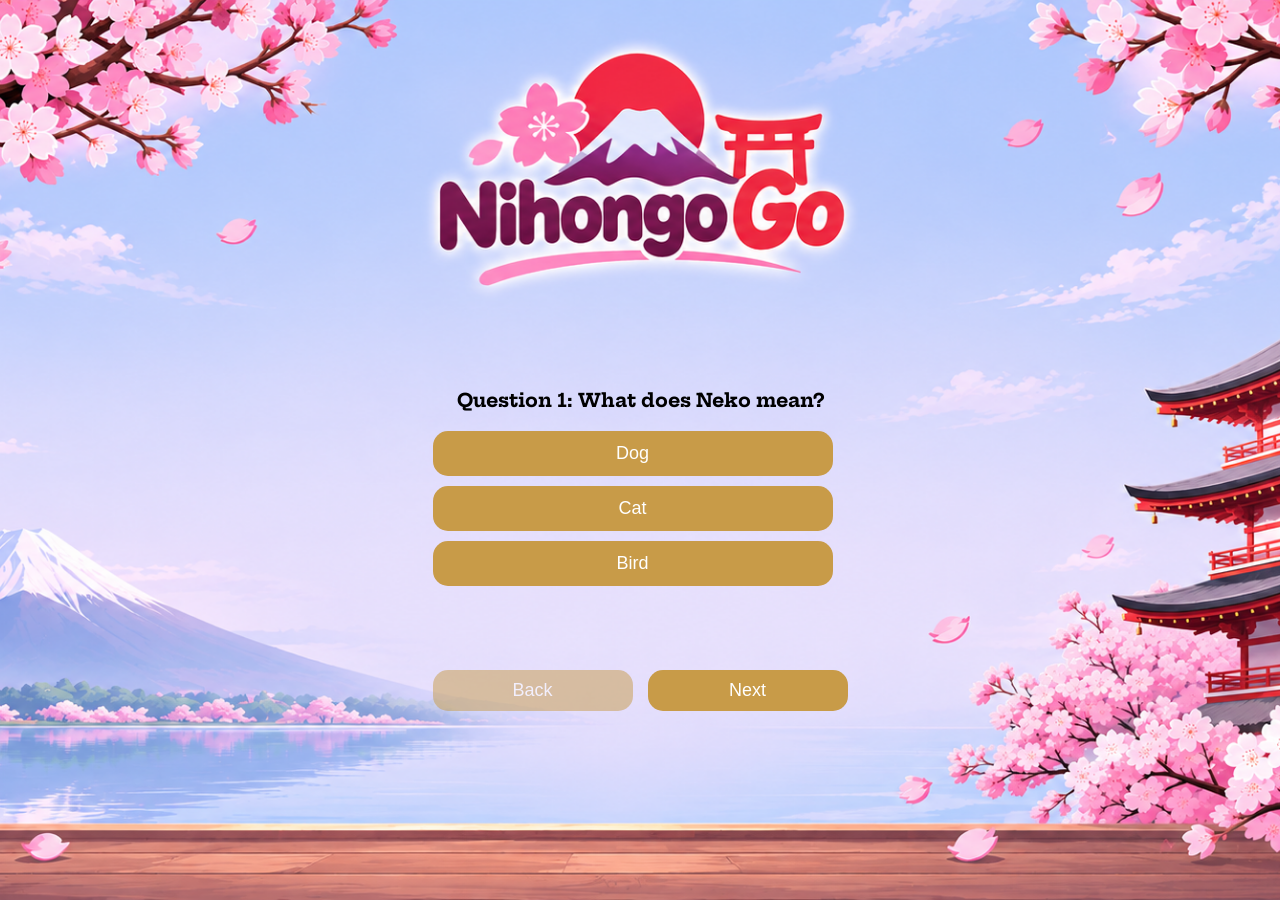
==== index2.html @ ab6bb068 "Project 1 completed" ====
<!DOCTYPE html>
<html lang="en">
<head>
    <meta charset="UTF-8">
    <meta name="viewport" content="width=device-width, initial-scale=1.0">
    <title>Nihongo go</title>

    <link rel="stylesheet" href="style.css">
    <script src="script.js" defer></script>
    <link rel="preconnect" href="https://fonts.googleapis.com">
    <link rel="preconnect" href="https://fonts.gstatic.com" crossorigin>

    <link rel="icon" type="image/png" href="assets/cube.png">

    <link href="https://fonts.googleapis.com/css2?family=Hepta+Slab:wght@1..900&display=swap" rel="stylesheet">
</head>

<audio id="bg-music" loop>
    <source src="assets/Study_Relax.mp3" type="audio.mp3">
</audio>

<body>

    <main>
        <section id="quiz-page">

            <div class="question">
                <h3>Question 1: What does Neko mean?</h3>

                <div class="options">
                    <button type="button">Dog</button>
                    <button type="button">Cat</button>
                    <button type="button">Bird</button>
                </div>
            </div>

            <div class="question hidden">
                <h3>Question 2: Arigatou means Thank you.</h3>

                <div class="options">
                    <button type="button">True</button>
                    <button type="button">False</button>
                </div>
            </div>

            <div class="question hidden">
                <h3>Question 3: How do you say "Good Morning"?</h3>

                <div class="options">
                    <button type="button">Konbanwa</button>
                    <button type="button">Ohayou</button>
                    <button type="button">Sayounara</button>
                </div>
            </div>

            <div class="question hidden">
                <h3>Question 4: How to say "Yes"?</h3>

                <div class="options">
                    <button type="button">Hai</button>
                    <button type="button">Iie</button>
                    <button type="button">Kami</button>
                </div>
            </div>

            <div class="question hidden">
                <h3>Question 5: Mizu means a drink, but what is it?</h3>

                <div class="options">
                    <button type="button">Soda</button>
                    <button type="button">Milk</button>
                    <button type="button">Water</button>
                </div>
            </div>

            <div class="question hidden">
                <h3>Question 6: what is the Kanji for "Nihon"?</h3>

                <div class="options">
                    <button type="button">さくら</button>
                    <button type="button">日本</button>
                    <button type="button">東京</button>
                </div>
            </div>

            <div class="question hidden">
                <h3>Question 7: How do you say "Teacher" or "Professor"?</h3>

                <div class="options">
                    <button type="button">Samurai</button>
                    <button type="button">Sora</button>
                    <button type="button">Sensei</button>
                </div>
            </div>

            <div class="question hidden">
                <h3>Question 8: "O genki desu ka?" means "I don't know"</h3>

                <div class="options">
                    <button type="button">True</button>
                    <button type="button">False</button>
                </div>
            </div>

            <div class="question hidden">
                <h3>Question 9: "Sumimasen" means "Sorry".</h3>

                <div class="options">
                    <button type="button">True</button>
                    <button type="button">False</button>
                </div>
            </div>

            <div class="question hidden">
                <h3>Question 10: "Mata Ashita" means "See you tomorrow".</h3>

                <div class="options">
                    <button type="button">True</button>
                    <button type="button">False</button>
                </div>
            </div>
            <br>
            <br>   
            <br>
        <div class="nav-buttons">
            <button type="button" id="backbtn">Back</button>
            <button type="button" id="nextbtn">Next</button>
        </div>

        </section>
    </main>

</body>
</html>
---- style.css ----
body {
    margin: 0;
    min-height: 100vh;
    max-width: 100vw;
    box-sizing: border-box;
    background-image: url(assets/ready\ background.png);
    background-size: cover;
    background-position: top;
    background-repeat: no-repeat;
    display: flex;
    flex-flow: column wrap;
    align-items: center;
    align-content: center;
    justify-content: center;
    }


.home-container {
    max-height: 20vh;
    width: 100%;
    display: flex;
    flex-direction: column;
    justify-content: center;
    align-items: center;
    align-content: center;
    text-align: center;
    gap: 15px;
    padding: 20px;
    margin-top: 25vh;
}


button {
    background-color: #c89b48;
    width: 400px;
    padding: 12px;
    border: none;
    border-radius: 15px;
    color: white;
    font-size: 18px;
    cursor: pointer;
    transition: all;
}


.button-container {
    display: flex;
    flex-direction: column;
    justify-content: center;
    align-content: center;
    align-items: center;
    text-align: center;
}

h2 {
  font-family: "Hepta Slab", serif;
  font-optical-sizing: auto;
  font-style: normal;
}

h3 {
  font-family: "Hepta Slab", serif;
  font-optical-sizing: auto;
  font-style: normal;
  align-items: center;
  text-align: center;
}

.options {
    display: flex;
    flex-direction: column;
    gap: 10px;
}

.options button:hover {
    background-color: #c94c64;
}
.startbtn {
    display: block;
    text-decoration: none;
    text-align: center;
    width: 400px;
    padding: 1%;
    border: none;
    border-radius:0%;
    color: white;
    font-size: 18px;
    cursor: pointer;

}
.startbtn button {
     display: block;
    text-decoration: none;
    text-align: center;
    width: 100;
}
.startbtn:hover button {
    background-color: #c94c64;
}
.startbtn:hover {
    background-color: #c94c64;
    color: white;
    border-radius: 15px;

}

/* .how:hover{
    background-color: #c94c64;
    color: white;
}  */

button.how:hover {
    background-color: #c94c64;
    color: white;
}

#result-message {
    display: flex;
    /* text-align: center; */
    font-size: 200%;
    /* justify-content: center;
    justify-items: center; */
}

.result-container {
    margin-top: 200px;
}


/* .question {
    display: none;
} */

.question.active {
    display: block;
}

.hidden {
    display: none;
}


#nextbtn:hover {
    background-color: #c94c64;
}

#backbtn:hover {
    background-color: #c94c64;
}
 
#backbtn:disabled {
    cursor: not-allowed;
    opacity: 0.5;
}

.nav-buttons {
    display: flex;
    flex-direction: row;
    gap: 15px;
    justify-content: center;
    justify-items: center;
    margin-top: 30px;
}

.nav-buttons button {
    width: 200px;
    padding: 10px;
}

#quiz-page {
    margin-top: 200px;
}

#button:hover {
    background-color: #c94c64;
    color: white;
}


.popup {
    position: fixed;
    top: 0;
    left: 0;
    width: 100%;
    height: 100%;
    background-color:#c94c64;
    display: flex;
    justify-content: center;
    align-items: center;
    z-index: 1000;
}

.how-box {
    background-color: white;
    text-align: center;
    box-sizing: border-box;
    border-radius: 15px;
    padding: 30px;
    max-width: 80%;
    position: relative;
    font-size: larger;
}

.how-box p {
    line-height: 1.5
}

.close-how {
    position: absolute;
    top: 10px;
    right: 15px;
    width: 35px;
    height: 35px;
    font-size: 30px;
    border: none;
    border-radius: 50%;
    cursor: pointer;
    z-index: 1000;
}
#close-how {
    line-height: 0%;
}

.close-how:hover {
    background: none;
    color: #c94c64;
}
.popup.hidden {
    display: none;
}

/* #Submit:hover{
    background: none;
    color: #c94c64;
} */
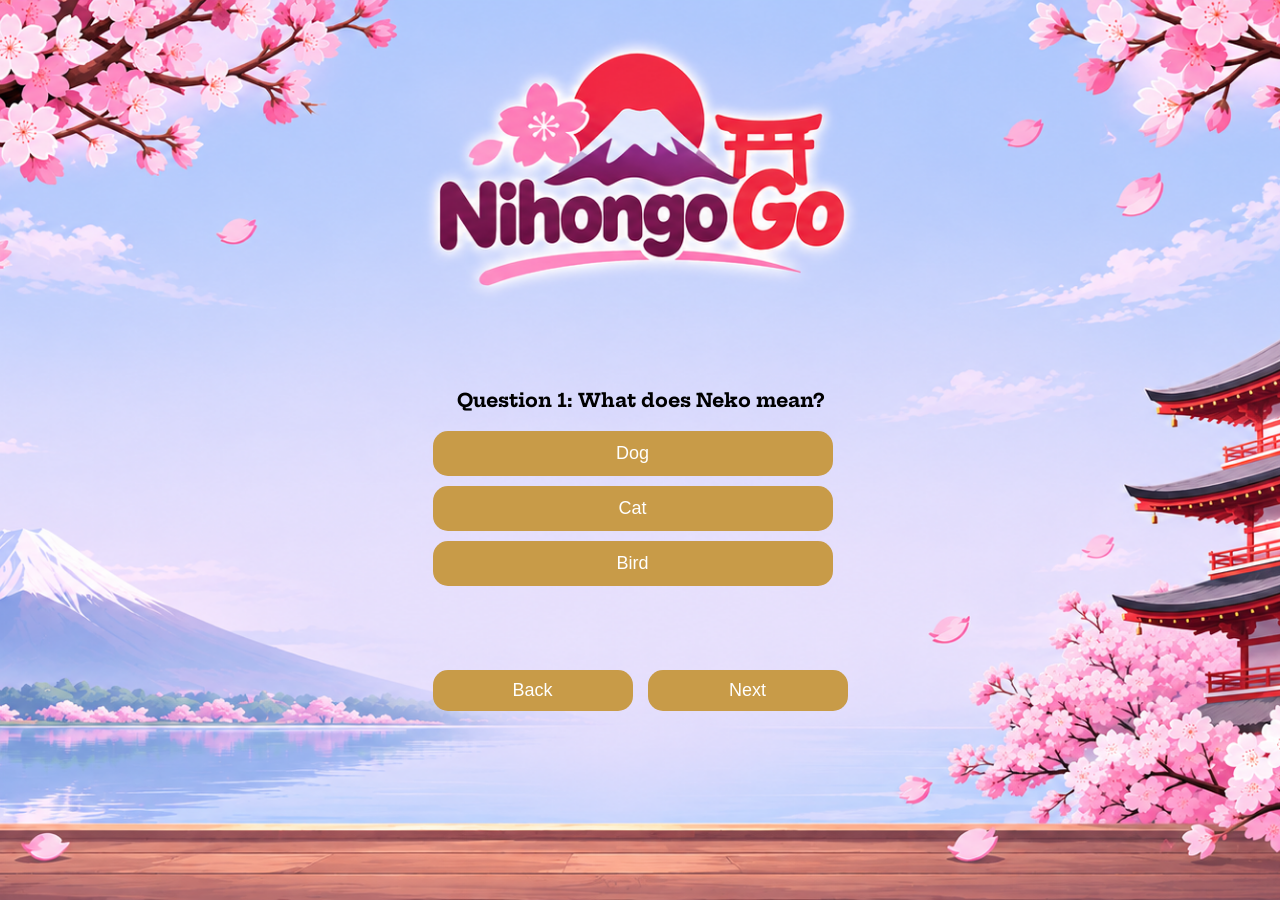
==== commit aeb91b0d: "done" ====
--- a/index2.html
+++ b/index2.html
@@ -15,8 +15,8 @@
     <link href="https://fonts.googleapis.com/css2?family=Hepta+Slab:wght@1..900&display=swap" rel="stylesheet">
 </head>
 
-<audio id="bg-music" loop>
-    <source src="assets/Study_Relax.mp3" type="audio.mp3">
+<audio autoplay id="bg-music" loop>
+    <source src="./assets/桜の季節.mp3" type="audio/mp3">
 </audio>
 
 <body>
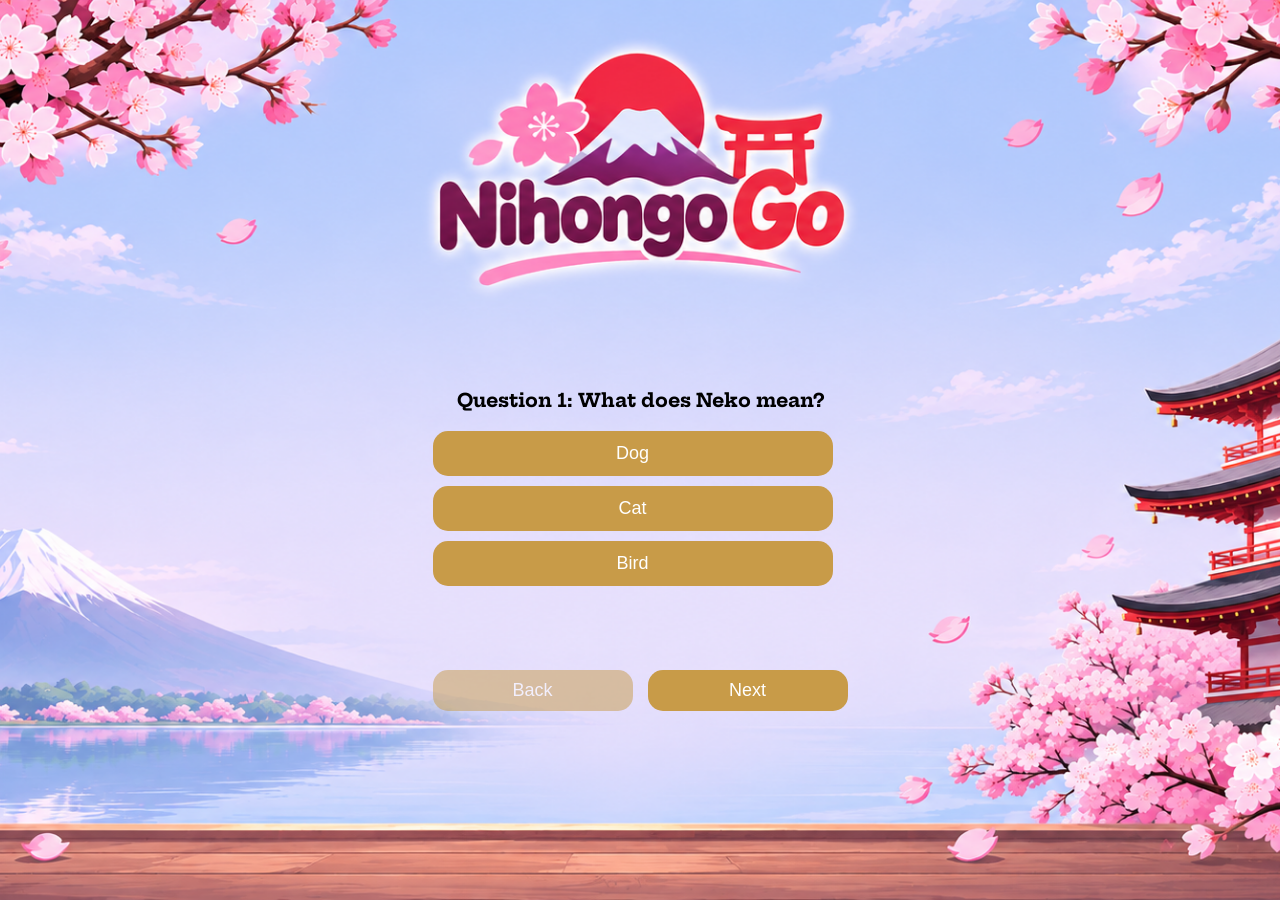
==== commit f2bd2a37: "working game" ====
--- a/index2.html
+++ b/index2.html
@@ -15,9 +15,9 @@
     <link href="https://fonts.googleapis.com/css2?family=Hepta+Slab:wght@1..900&display=swap" rel="stylesheet">
 </head>
 
-<audio autoplay id="bg-music" loop>
+<!-- <audio autoplay id="bg-music" loop>
     <source src="./assets/桜の季節.mp3" type="audio/mp3">
-</audio>
+</audio> -->
 
 <body>
 
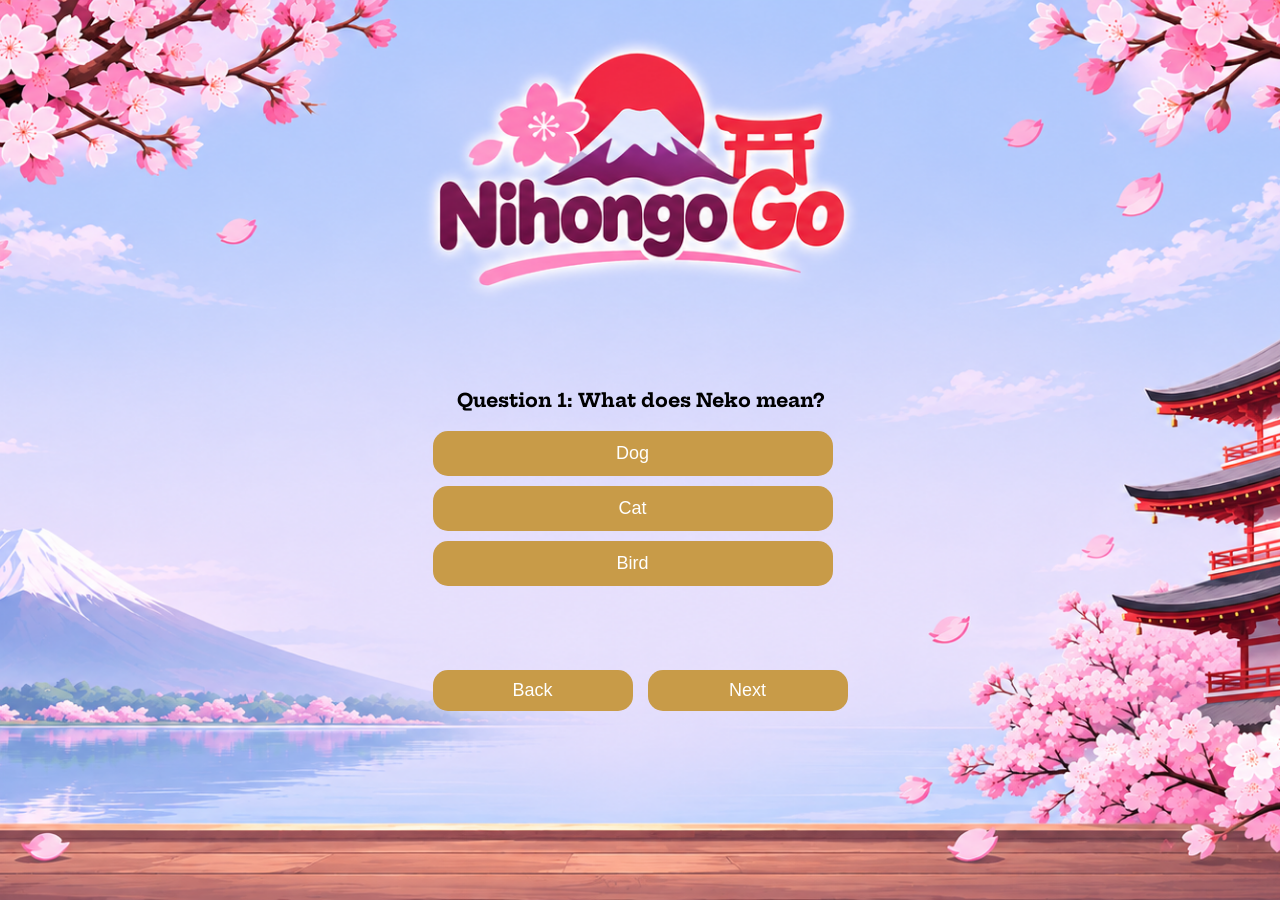
==== commit a0d22cbb: "Done Project" ====
--- a/index2.html
+++ b/index2.html
@@ -58,7 +58,7 @@
 
                 <div class="options">
                     <button type="button">Hai</button>
-                    <button type="button">Iie</button>
+                    <button type="button">iie</button>
                     <button type="button">Kami</button>
                 </div>
             </div>
@@ -74,7 +74,7 @@
             </div>
 
             <div class="question hidden">
-                <h3>Question 6: what is the Kanji for "Nihon"?</h3>
+                <h3>Question 6: what is the Kanji letter for "Nihon"?</h3>
 
                 <div class="options">
                     <button type="button">さくら</button>
@@ -103,7 +103,7 @@
             </div>
 
             <div class="question hidden">
-                <h3>Question 9: "Sumimasen" means "Sorry".</h3>
+                <h3>Question 9: "Sumimasen" means "goodbye".</h3>
 
                 <div class="options">
                     <button type="button">True</button>
--- a/style.css
+++ b/style.css
@@ -14,6 +14,11 @@
     justify-content: center;
     }
 
+body.result {
+    background-image: none;
+    background-color: #f0e0f5;
+
+}
 
 .home-container {
     max-height: 20vh;
@@ -232,4 +237,42 @@
 /* #Submit:hover{
     background: none;
     color: #c94c64;
-} */+} */
+
+
+#review-list {
+    background-color: rgba(201, 157, 76, 0.4);
+    text-align: center;
+    margin: auto;
+    width: 80%;
+    max-width: 600px;
+    font-size: 200%;
+    font-style: normal;
+}
+
+#review-list div {
+    padding: 15px;
+    margin: 20px 0;
+    border: 15px;
+}
+
+#review-list h3 {
+    margin-bottom: 15px;
+}
+#review-list p {
+    margin-bottom: 10px 0;
+}
+
+#play-again {
+    display: block;
+    text-decoration: none;
+    text-align: center;
+    font-size: larger;
+    width: 400px;
+    padding: 3%;
+    border: none;
+    border-radius: 20px;
+    color: white;
+    font-size: 18px;
+    cursor: pointer;
+}
